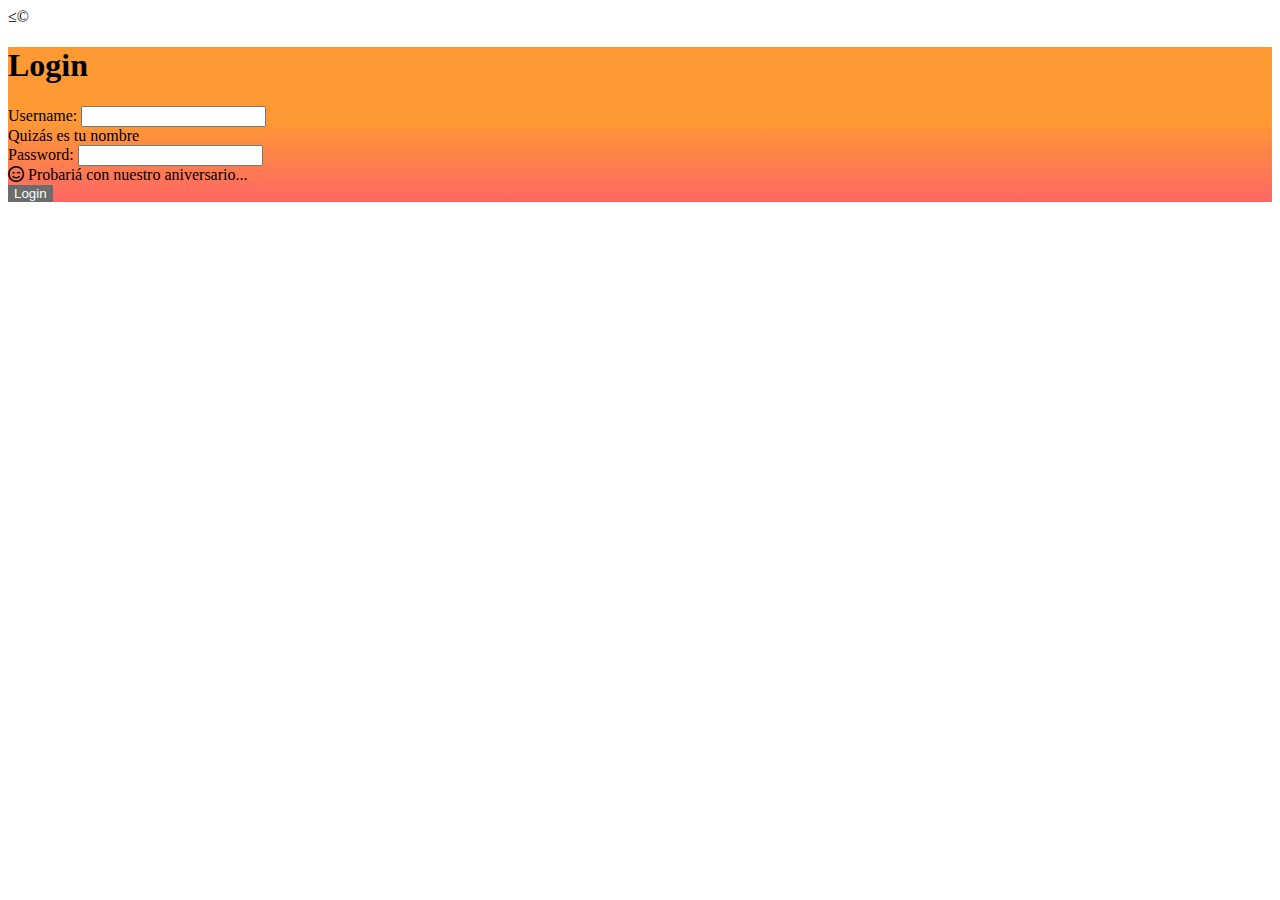
==== login.html @ 7e78d818 "prueba" ====
<!DOCTYPE html>
<html lang="en">
<head>
    <meta charset="UTF-8">
    <meta http-equiv="X-UA-Compatible" content="IE=edge">
    <meta name="viewport" content="width=device-width, initial-scale=1.0">
    <title>Document</title>
    <link href="https://cdn.jsdelivr.net/npm/bootstrap@5.3.0-alpha3/dist/css/bootstrap.min.css" rel="stylesheet" integrity="sha384-KK94CHFLLe+nY2dmCWGMq91rCGa5gtU4mk92HdvYe+M/SXH301p5ILy+dN9+nJOZ" crossorigin="anonymous">
    <link rel="stylesheet" href="https://cdnjs.cloudflare.com/ajax/libs/font-awesome/6.4.0/css/all.min.css">
    <link rel="stylesheet" href="styles.css">
</head>
<body class="index">≤©

    <div class="container-fluid d-flex justify-content-center">
    <div class="row align-items-center vh-100"> 
      <form class="text-center p-4 bg-light rounded">
        <h1 class="mb-3">Login</h1>
        <div class="mb-3 justify-content-center" >
        <label class="form-label" for="username">Username:</label>
        <input type="text" class="form-control" aria-describedby="userHelp" id="username" name="username">
        <div id="userHelp" class="form-text">Quizás es tu nombre</div>
      </div>

      <div class="mb-3">
        <label for="password" class="form-label">Password:</label>
        <input type="password" id="password" name="password" class="form-control" aria-describedby="passwordHelp">
        <div id="passwordHelp" class="form-text"><i class="fa-regular fa-face-smile-wink"></i> Probariá con nuestro aniversario...</div>

      </div>
        <button type="button" onclick="login()">Login</button>
      </form>

    </div>
    </div>

<script src="app.js"></script>
<script src="https://cdn.jsdelivr.net/npm/@popperjs/core@2.11.7/dist/umd/popper.min.js" integrity="sha384-zYPOMqeu1DAVkHiLqWBUTcbYfZ8osu1Nd6Z89ify25QV9guujx43ITvfi12/QExE" crossorigin="anonymous"></script>
<script src="https://cdn.jsdelivr.net/npm/bootstrap@5.3.0-alpha3/dist/js/bootstrap.min.js" integrity="sha384-Y4oOpwW3duJdCWv5ly8SCFYWqFDsfob/3GkgExXKV4idmbt98QcxXYs9UoXAB7BZ" crossorigin="anonymous"></script>
</body>
</html>
---- styles.css ----
.index{
    background-image: url(portada2.jpg);
    object-fit: cover; 
}
form{
    background: linear-gradient(to bottom, #ff9933 48%, #ff6666 100%);
}
#contenedor-1,#contenedor-2,#contenedor-3{
    background-color: rgb(223, 223, 223);
}
button{
    background-color: rgb(108, 108, 108);
    border: none;
    color:white;
}

#contenedor-poema{
    height: 300px;
}
#contenedor-footer{
    height: 150px;
}

.row{
    height: 590px;
}
#likesDisplay{
    font-size: 12px;
}

@media ( max-width: 576px) {
    
    .texto{
        font-size: 8px;
        text-align: justify;
    }
    .texto-contenedor{
        height: 220px;
        width: 200px;
    }
    span{
        text-align: center;
        display: flex;
        justify-content: center;
    }
    .titulo{
        font-size: 10px;
        display: flex;
        justify-content: center;

    }
    .btn-contenedor-1{
        height: 30px;
        width: 100px;
    }
    .imagen-contenedor{
        max-height: 250px;
    }
    .row{
        height: 280px;
    }
    .imagen-contenedor img{
        height: 280px;
        width: 100%;
    }
 }


 @media (min-width: 576px){
    .imagen-contenedor{
        max-height: 600px;

    }
    .imagen-contenedor img{
        height: 600px;
        width: 100%;
    }
 }
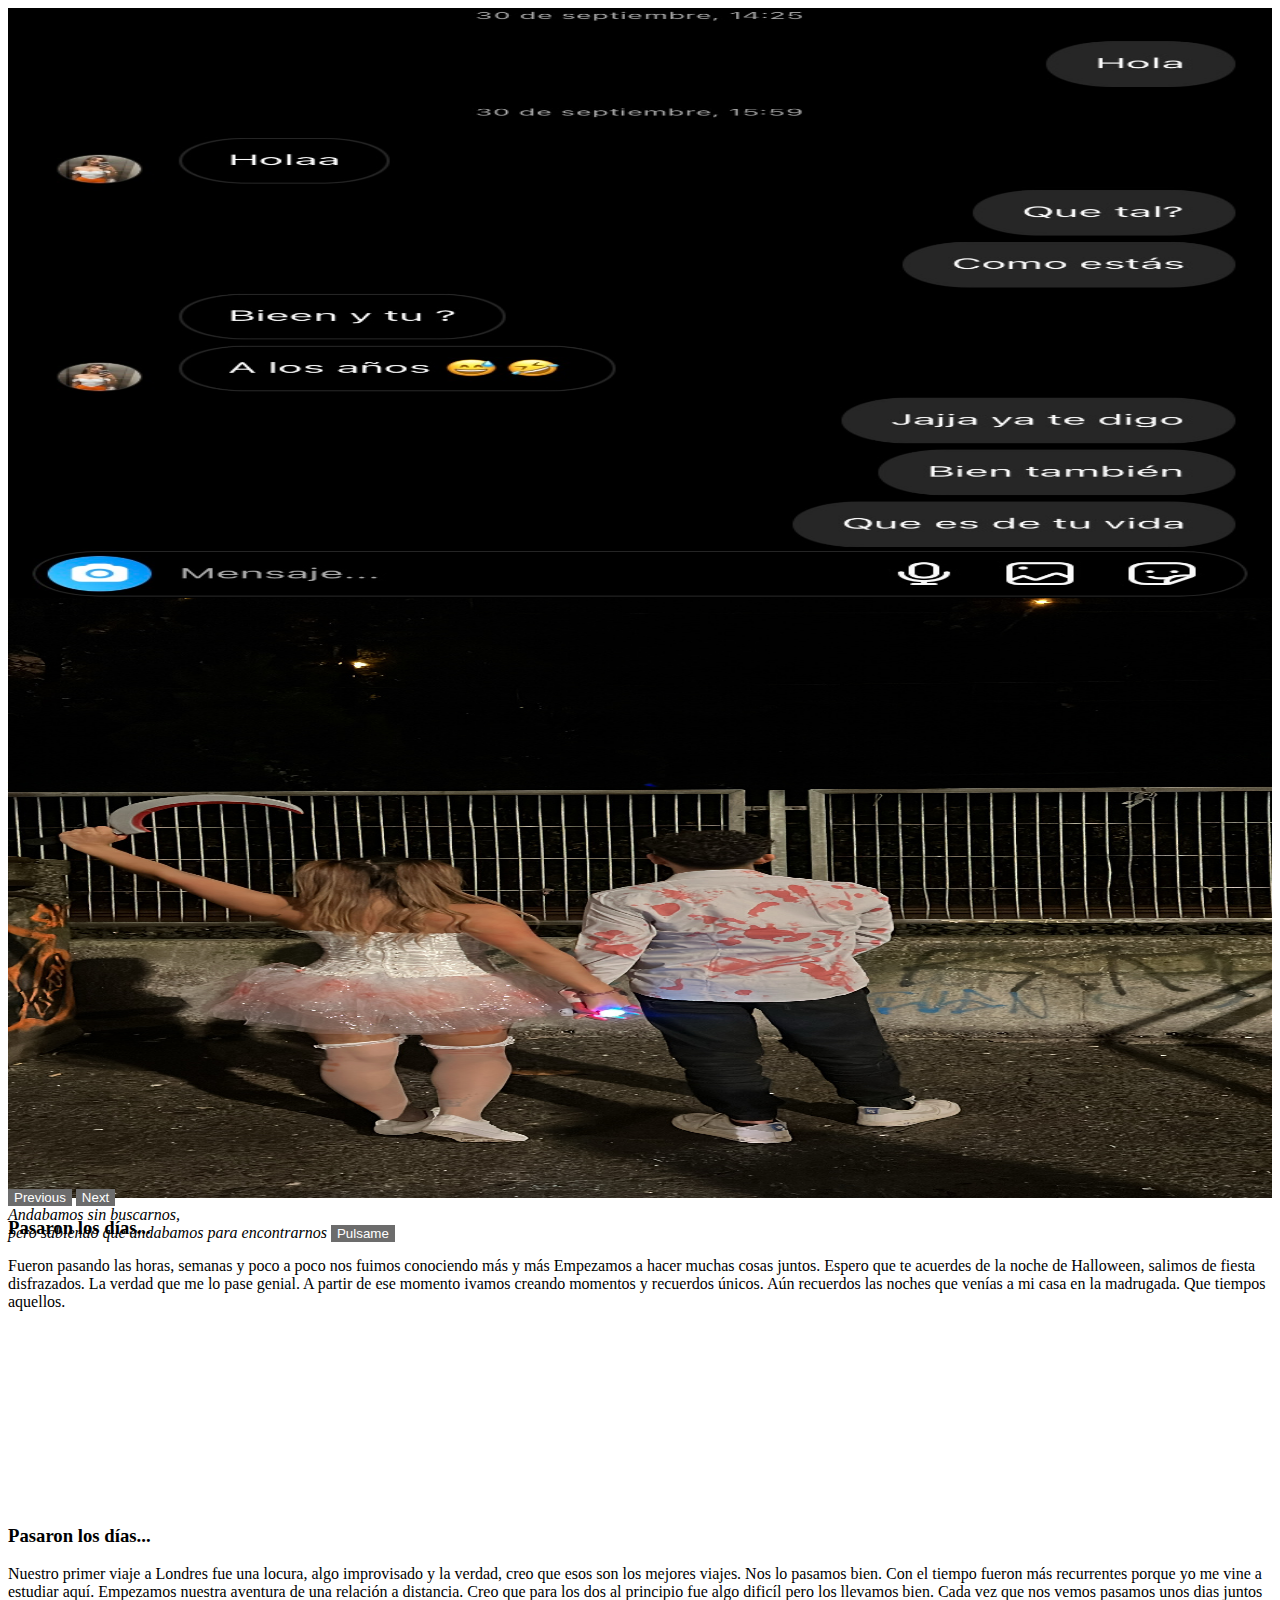
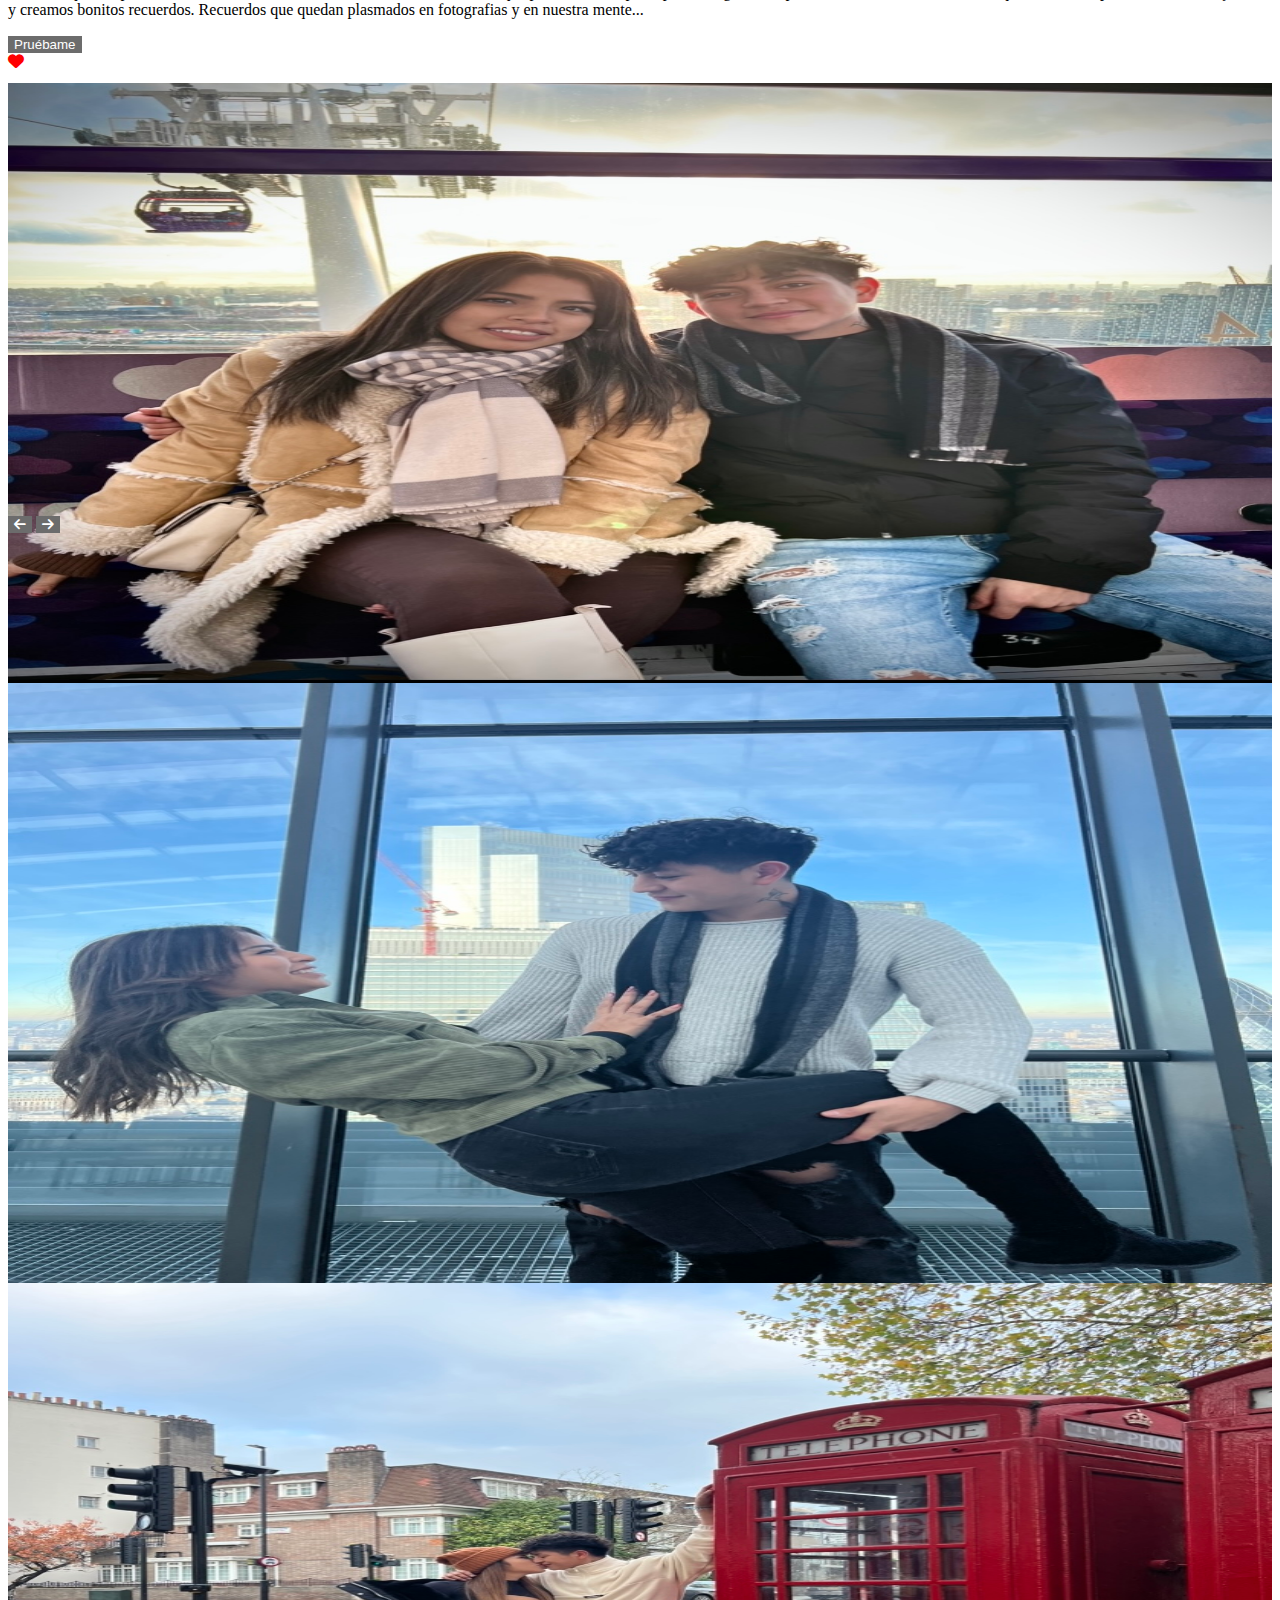
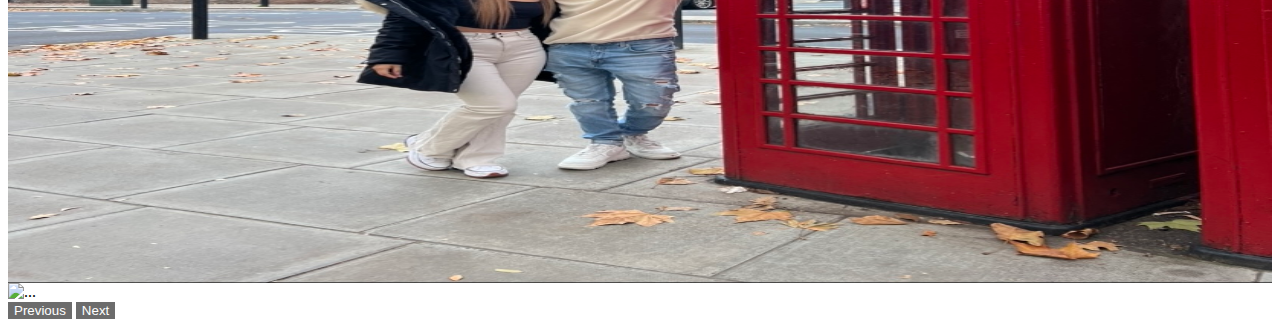
==== commit fa6e443d: "prueba2" ====
--- a/login.html
+++ b/login.html
@@ -4,37 +4,190 @@
     <meta charset="UTF-8">
     <meta http-equiv="X-UA-Compatible" content="IE=edge">
     <meta name="viewport" content="width=device-width, initial-scale=1.0">
-    <title>Document</title>
+    <title>Para ti </title>
+    <link rel="stylesheet" href="styles.css">
+    <link rel="stylesheet" href="https://cdnjs.cloudflare.com/ajax/libs/font-awesome/6.4.0/css/all.min.css">
     <link href="https://cdn.jsdelivr.net/npm/bootstrap@5.3.0-alpha3/dist/css/bootstrap.min.css" rel="stylesheet" integrity="sha384-KK94CHFLLe+nY2dmCWGMq91rCGa5gtU4mk92HdvYe+M/SXH301p5ILy+dN9+nJOZ" crossorigin="anonymous">
-    <link rel="stylesheet" href="https://cdnjs.cloudflare.com/ajax/libs/font-awesome/6.4.0/css/all.min.css">
-    <link rel="stylesheet" href="styles.css">
 </head>
-<body class="index">≤©
-
-    <div class="container-fluid d-flex justify-content-center">
-    <div class="row align-items-center vh-100"> 
-      <form class="text-center p-4 bg-light rounded">
-        <h1 class="mb-3">Login</h1>
-        <div class="mb-3 justify-content-center" >
-        <label class="form-label" for="username">Username:</label>
-        <input type="text" class="form-control" aria-describedby="userHelp" id="username" name="username">
-        <div id="userHelp" class="form-text">Quizás es tu nombre</div>
-      </div>
-
-      <div class="mb-3">
-        <label for="password" class="form-label">Password:</label>
-        <input type="password" id="password" name="password" class="form-control" aria-describedby="passwordHelp">
-        <div id="passwordHelp" class="form-text"><i class="fa-regular fa-face-smile-wink"></i> Probariá con nuestro aniversario...</div>
-
-      </div>
-        <button type="button" onclick="login()">Login</button>
-      </form>
+<body>
+    
+    <div class="container-fluid p-3"> 
+        <div id="seconCorusel" class="carousel slide" data-bs-ride="carousel">
+            <div class="carousel-inner">
+                <div class="carousel-item active">
+                    <div class="row"> 
+                        <div class="div1 col-6 col-md-4 col-l-4">
+                            <div class="imagen-contenedor">
+                                <img  src="img/foto-1.jpg"  class="img-fluid" alt="...">
+                            </div>
+                        </div>
+                        <div class="div2 col-6 col-md-8 col-l-8 d-flex align-items-center justify-content-center text-center flex-column">
+                            <div class="texto-contenedor d-flex align-items-center justify-content-center text-center flex-column">
+                                <h3 class="titulo">Pasaron los días...</h3>
+                                <p class="texto "> 
+                                    Fueron pasando las horas, semanas y poco a poco nos fuimos conociendo más y más 
+                                    Empezamos a hacer muchas cosas juntos. Espero que te acuerdes de la noche de Halloween,
+                                    salimos de fiesta disfrazados. La verdad que me lo pase genial. A partir de ese momento 
+                                    ivamos creando momentos y recuerdos únicos. 
+                                    Aún recuerdos las noches que venías a mi casa en la madrugada.<span> Que tiempos aquellos.</span> 
+                                  </p>
+                                  <button id="btn-contenedor-1" type="button" class="rounded border-0 col-6 mt-3 " data-bs-toggle="modal" data-bs-target="#modal1">
+                                    Presióname
+                                  </button>
+                        <div class="modal fade" id="modal1" tabindex="-1" aria-labelledby="modal1" aria-hidden="true">
+                          <div class="modal-dialog modal-dialog-centered ">
+                            <div class="modal-content">
+                              <div class="modal-header">
+                                <h5 class="modal-title" id="modal1">Briggite Salinas</h5>
+                                <button type="button" class="btn-close" data-bs-dismiss="modal" aria-label="Close"></button>
+                              </div>
+                              <div class="modal-body">
+                                <p>24 años. Eres persona encantadora con personalidad. Soñadora. Luchadora.
+                                  Me gusta que cuando te propones algo, no paras hasta que lo consigues.
+                                  Me encanta tu sonrisa y tu forma de ser.</p>
+                              </div>
+                              <div class="modal-footer">
+                                <button type="button" class="btn btn-secondary" data-bs-dismiss="modal">Close</button>
+                              </div>
+                            </div>
+                          </div>
+                        </div>
+                            </div>
+                        </div>
+                    </div>        
+                </div>
+                <div class="carousel-item">
+                    <div class="row"> 
+                        <div class="div1 col-6 col-md-4 col-l-4">
+                            <div class="imagen-contenedor">
+                                <img  src="img/foto-2.JPG"  class="img-fluid" alt="...">
+                            </div>
+                            
+                        </div>
+                        <div class="div2  col-6 col-md-8 col-l-8 d-flex align-items-center justify-content-center text-center flex-column">
+                            <div class="texto-contenedor d-flex align-items-center justify-content-center text-center flex-column">
+                                <h3 class="titulo">Pasaron los días...</h3>
+                                <p class="texto "> 
+                                    Fueron pasando las horas, semanas y poco a poco nos fuimos conociendo más y más 
+                                    Empezamos a hacer muchas cosas juntos. Espero que te acuerdes de la noche de Halloween,
+                                    salimos de fiesta disfrazados. La verdad que me lo pase genial. A partir de ese momento 
+                                    ivamos creando momentos y recuerdos únicos. 
+                                    Aún recuerdos las noches que venías a mi casa en la madrugada.<span> Que tiempos aquellos.</span> 
+                                  </p>
+                            </div>
+                        </div>
+                    </div>
+                </div>
+        
+                <button class="carousel-control-prev" type="button" data-bs-target="#seconCorusel" data-bs-slide="prev">
+                    <span class="carousel-control-prev-icon" aria-hidden="true"></span>
+                    <span class="visually-hidden">Previous</span>
+                  </button>
+                  <button class="carousel-control-next" type="button" data-bs-target="#seconCorusel" data-bs-slide="next">
+                    <span class="carousel-control-next-icon" aria-hidden="true"></span>
+                    <span class="visually-hidden ">Next</span>
+                  </button>
+            </div>
+        </div>
+        
+        <div class="container-fluid" id="contenedor-poema">
+            <div class="d-flex flex-column justify-content-center h-100 align-items-center text-center" id="contenedor-poema-dentro">
+              <cite id="poema" class="m-2">Andabamos sin buscarnos, <br> pero sabiendo que andabamos para encontrarnos</cite> 
+              <button type="submit" class="rounded border-0 mt-3"  onclick="changePoems()"> Pulsame</button>
+            </div>
+        </div>
+        
+        <div class="container-fluid px-0">
+            <div class="row"> 
+                
+                <div class="div2 col-6 col-md-8 col-l-8 d-flex align-items-center justify-content-center text-center flex-column">
+                    <div class="texto-contenedor d-flex align-items-center justify-content-center text-center flex-column">
+                        <h3 class="titulo">Pasaron los días...</h3>
+                        <p class="texto "> 
+                    
+                                Nuestro primer viaje a Londres fue una locura, algo improvisado y la verdad, creo que esos son 
+                                los mejores viajes. Nos lo pasamos bien. Con el tiempo fueron más recurrentes porque yo me vine a 
+                                estudiar aquí. Empezamos nuestra aventura de una relación a distancia. Creo que para los dos al 
+                                principio fue algo dificíl pero los llevamos bien. Cada vez que nos vemos pasamos unos dias juntos
+                                y creamos bonitos recuerdos. Recuerdos que quedan plasmados en fotografias y en nuestra mente...
+                              
+                          </p>
+                          <button id="btn-contenedor-1" type="button" onclick="addLikes()" class="rounded border-0 col-6 mt-1">
+                            Pruébame
+                        </button>
+                        <div id="likesboard" class="container-fluidd-flex d-flex align-items-center justify-content-center flex-row mt-2">
+                            <i class="fa fa-heart" style="color:red" aria-hidden="true"></i>
+                        </div>
+                    </div>
+                </div>
+                <div class="div1 col-6 col-md-4 col-l-4">
+                    <!-- inicio -->
+                    <div id="thirdCorusel" class="carousel slide" data-bs-ride="carousel">
+                        <div class="carousel-inner">
+                            <div class="carousel-item active"> 
+                                    <div class="div1">
+                                        <div class="imagen-contenedor">
+                                            <img  src="img/foto-3.jpg"  class="img-fluid" alt="...">
+                                        </div>
+                                    </div>          
+                            </div>
+                            <div class="carousel-item">
+                                <div class="div1">
+                                    <div class="imagen-contenedor">
+                                        <img  src="img/foto-4.jpg"  class="img-fluid" alt="...">
+                                    </div>
+                                </div>
+                            </div>
+        
+                            <div class="carousel-item">
+                                <div class="div1">
+                                    <div class="imagen-contenedor">
+                                        <img  src="img/foto-5.jpg"  class="img-fluid" alt="...">
+                                    </div>
+                                </div>
+                            </div>
+        
+                            <div class="carousel-item">
+                                <div class="div1">
+                                    <div class="imagen-contenedor">
+                                        <img  src="img/foto-6.jpg"  class="img-fluid" alt="...">
+                                    </div>
+                                </div>
+                            </div>
+        
+                           
+                    
+                            <button class="carousel-control-prev" type="button" data-bs-target="#thirdCorusel" data-bs-slide="prev">
+                                <span class="carousel-control-prev-icon" aria-hidden="true"></span>
+                                <span class="visually-hidden">Previous</span>
+                              </button>
+                              <button class="carousel-control-next" type="button" data-bs-target="#thirdCorusel" data-bs-slide="next">
+                                <span class="carousel-control-next-icon" aria-hidden="true"></span>
+                                <span class="visually-hidden ">Next</span>
+                              </button>
+                        </div>
+                    </div>
+                    <!-- fin -->
+                </div>
+            </div> 
+        
+        </div>
+        
+        <div class="container-fluid" id="contenedor-footer">
+            <div class="d-flex flex-row justify-content-center h-100 align-items-center text-center">
+              <button type="submit" class="rounded border-0 mx-4"  onclick=""><i class="fa fa-arrow-left" aria-hidden="true"></i></button>
+              <button type="submit" class="rounded border-0" id="next-arrow" onclick="changeNextPage ()"><i class="fa fa-arrow-right" aria-hidden="true"></i>
+              </button>
+            </div>
+        </div>
+        
 
     </div>
-    </div>
+
+
 
 <script src="app.js"></script>
 <script src="https://cdn.jsdelivr.net/npm/@popperjs/core@2.11.7/dist/umd/popper.min.js" integrity="sha384-zYPOMqeu1DAVkHiLqWBUTcbYfZ8osu1Nd6Z89ify25QV9guujx43ITvfi12/QExE" crossorigin="anonymous"></script>
 <script src="https://cdn.jsdelivr.net/npm/bootstrap@5.3.0-alpha3/dist/js/bootstrap.min.js" integrity="sha384-Y4oOpwW3duJdCWv5ly8SCFYWqFDsfob/3GkgExXKV4idmbt98QcxXYs9UoXAB7BZ" crossorigin="anonymous"></script>
 </body>
-</html>  +</html>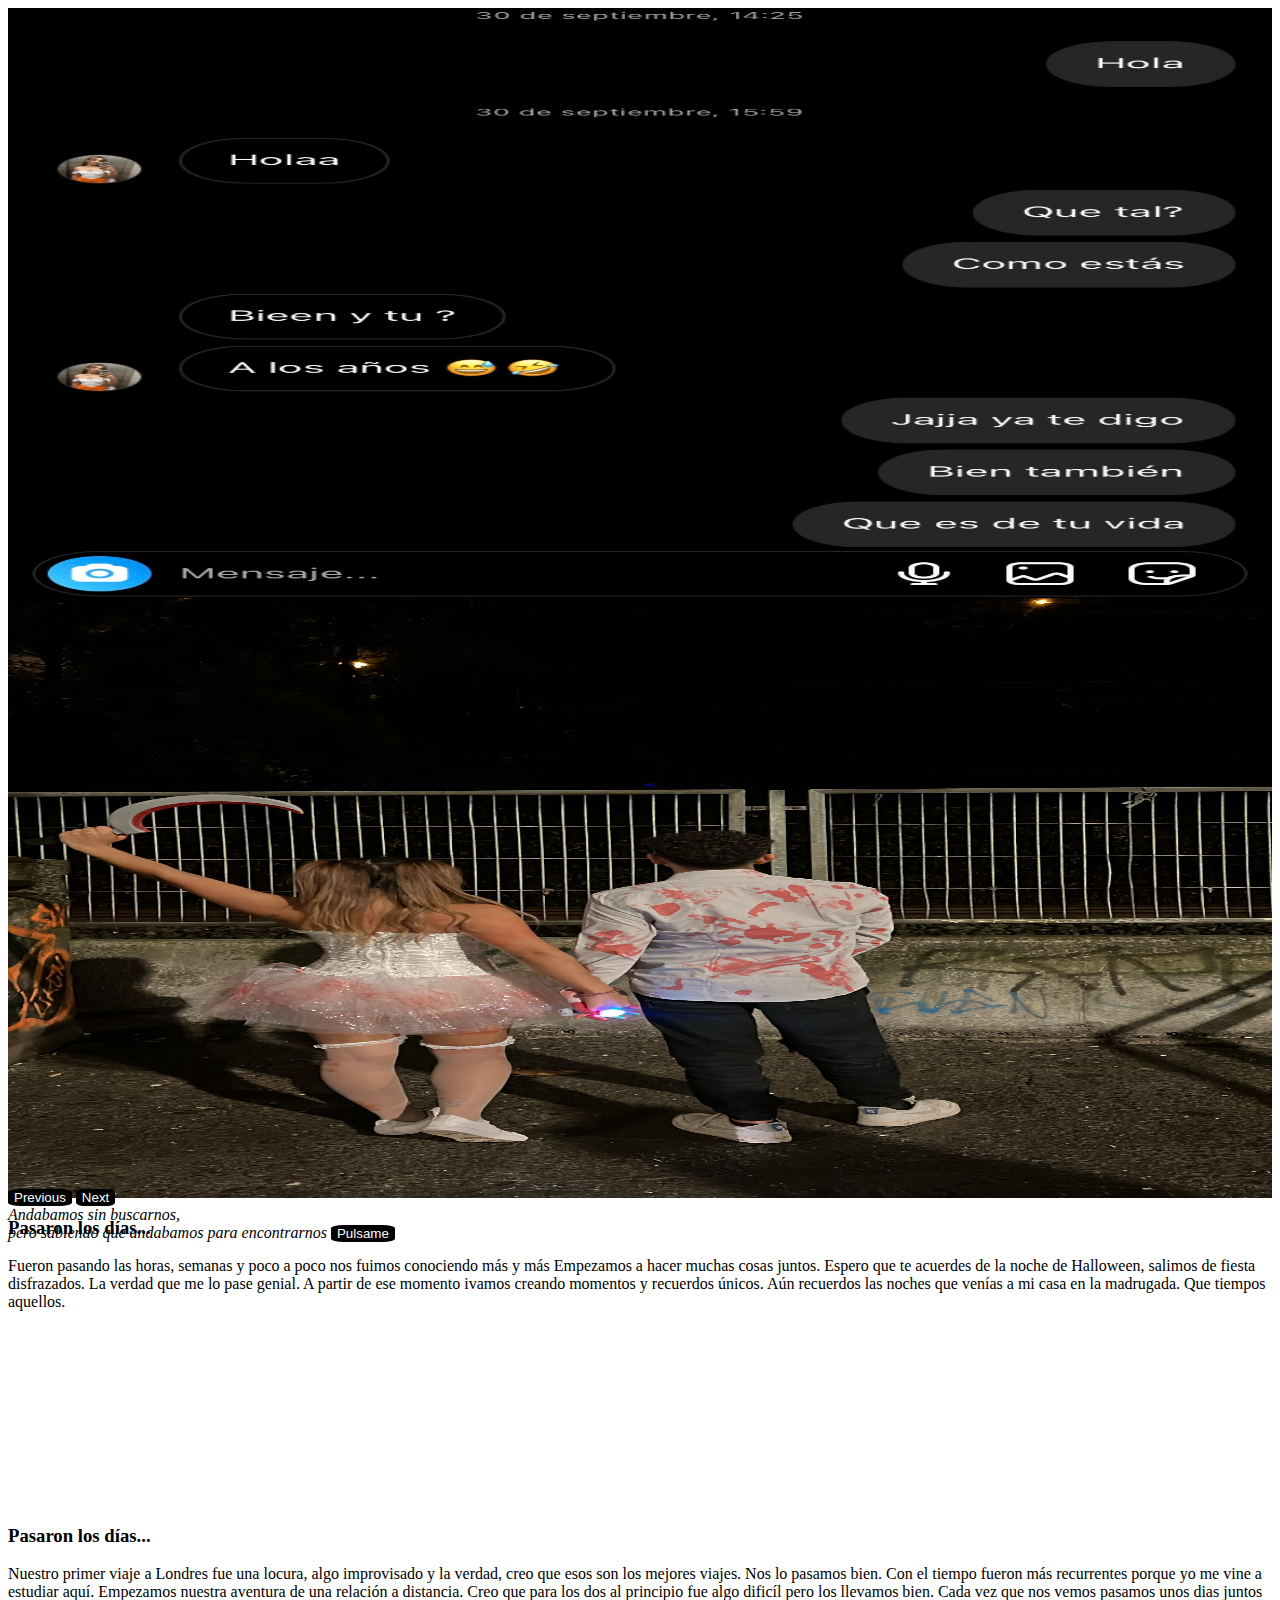
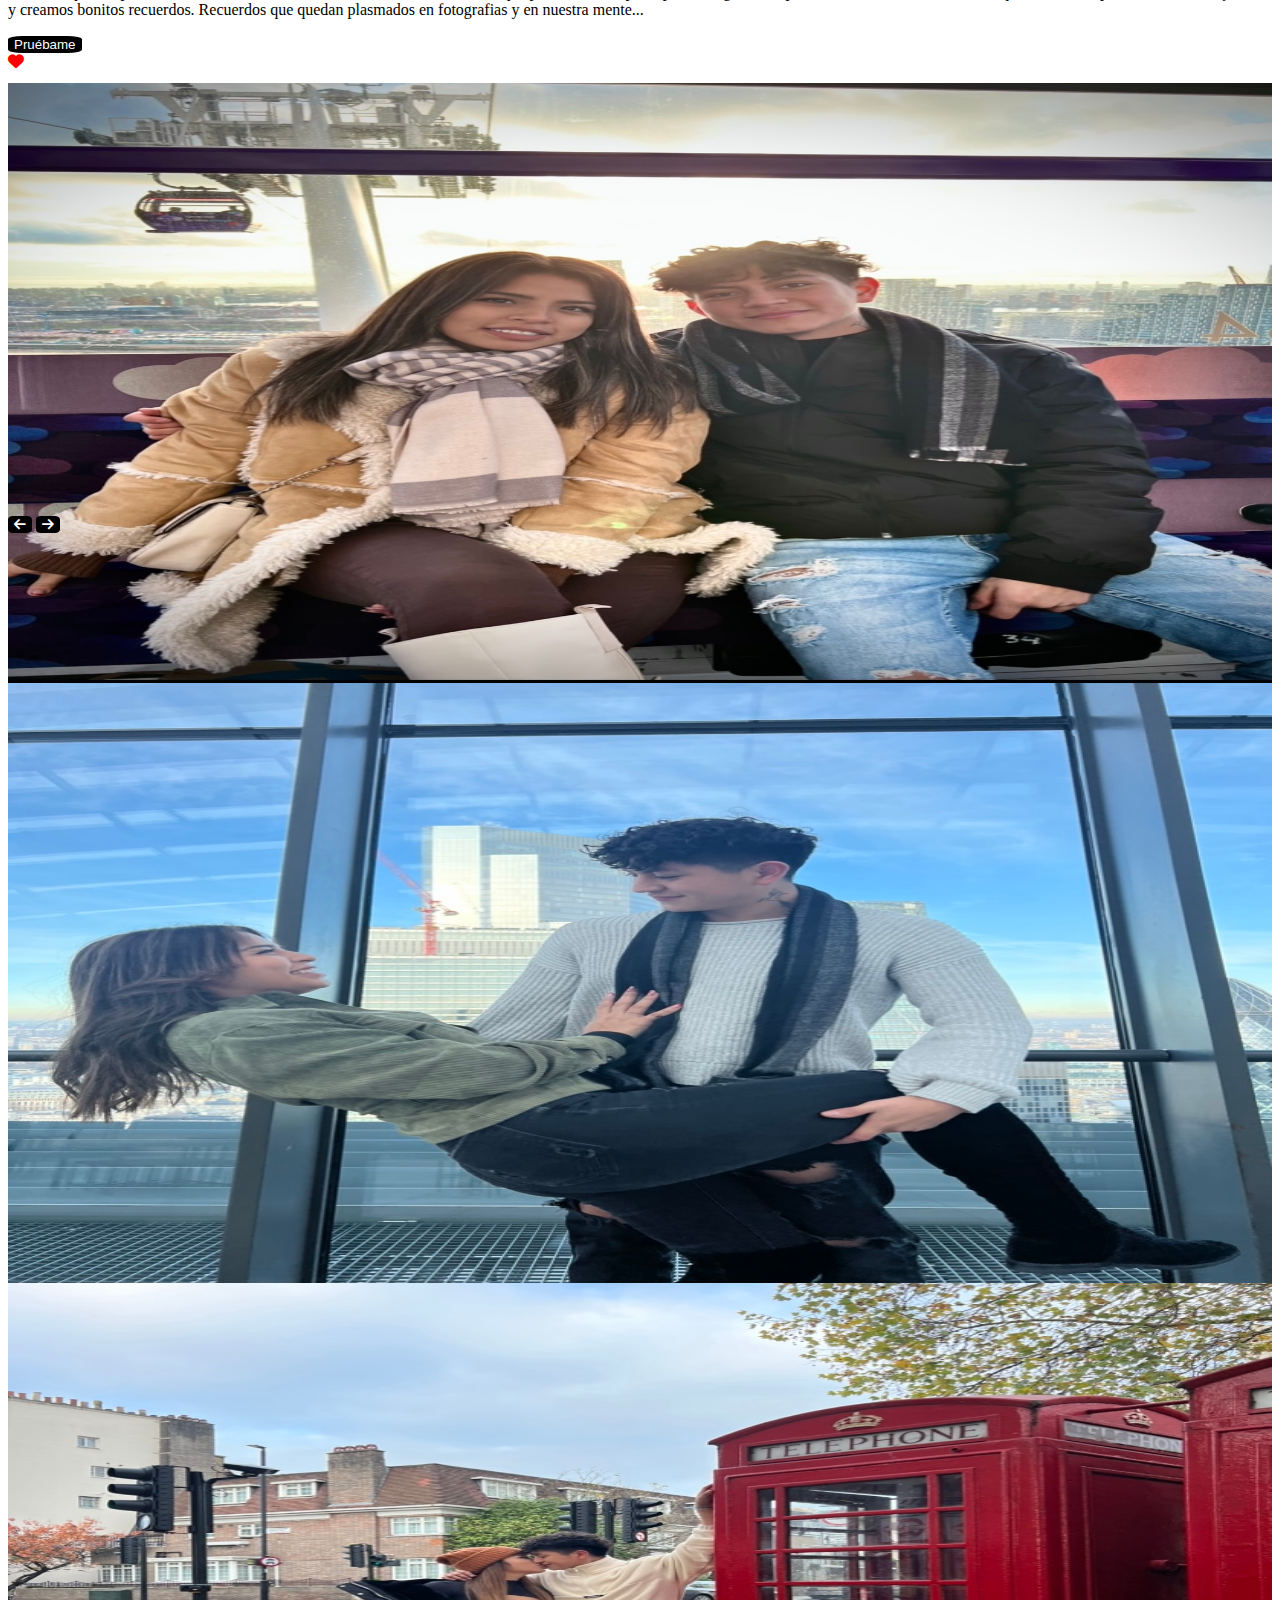
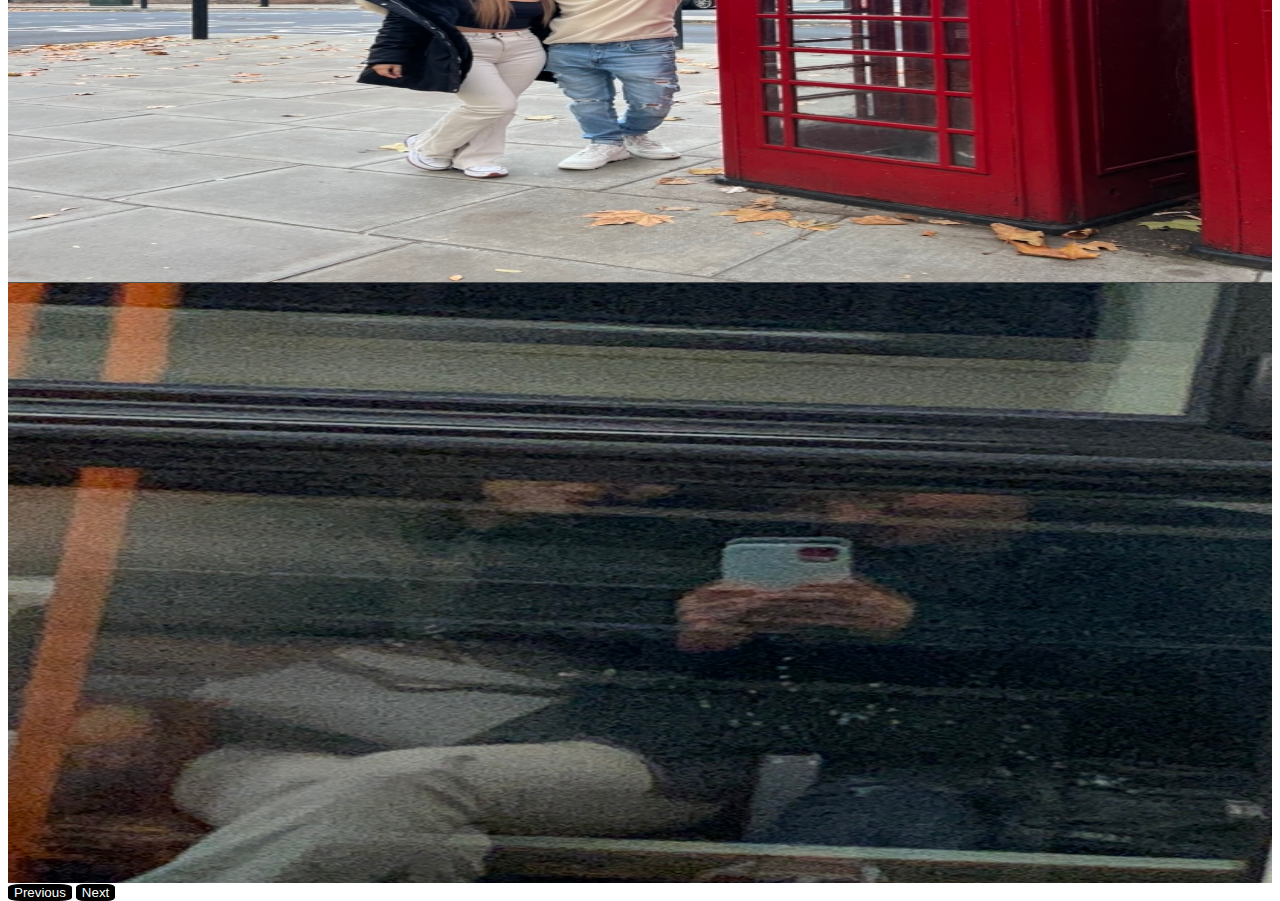
==== commit bcb63eed: "new commit" ====
--- a/login.html
+++ b/login.html
@@ -31,7 +31,7 @@
                                     ivamos creando momentos y recuerdos únicos. 
                                     Aún recuerdos las noches que venías a mi casa en la madrugada.<span> Que tiempos aquellos.</span> 
                                   </p>
-                                  <button id="btn-contenedor-1" type="button" class="rounded border-0 col-6 mt-3 " data-bs-toggle="modal" data-bs-target="#modal1">
+                                  <button id="btn-contenedor-1" type="button" class="rounded border-0 col-8 mt-3 " data-bs-toggle="modal" data-bs-target="#modal1">
                                     Presióname
                                   </button>
                         <div class="modal fade" id="modal1" tabindex="-1" aria-labelledby="modal1" aria-hidden="true">
--- a/styles.css
+++ b/styles.css
@@ -1,18 +1,20 @@
 .index{
-    background-image: url(portada2.jpg);
+    background-image: url(img/portada2.jpg);
     object-fit: cover; 
 }
 form{
-    background: linear-gradient(to bottom, #ff9933 48%, #ff6666 100%);
+    background: linear-gradient(to bottom, #ced8ec 35%, #305974 100%);
 }
 #contenedor-1,#contenedor-2,#contenedor-3{
     background-color: rgb(223, 223, 223);
 }
 button{
-    background-color: rgb(108, 108, 108);
+    background-color: black;
     border: none;
     color:white;
+    border-radius: 20%;
 }
+
 
 #contenedor-poema{
     height: 300px;
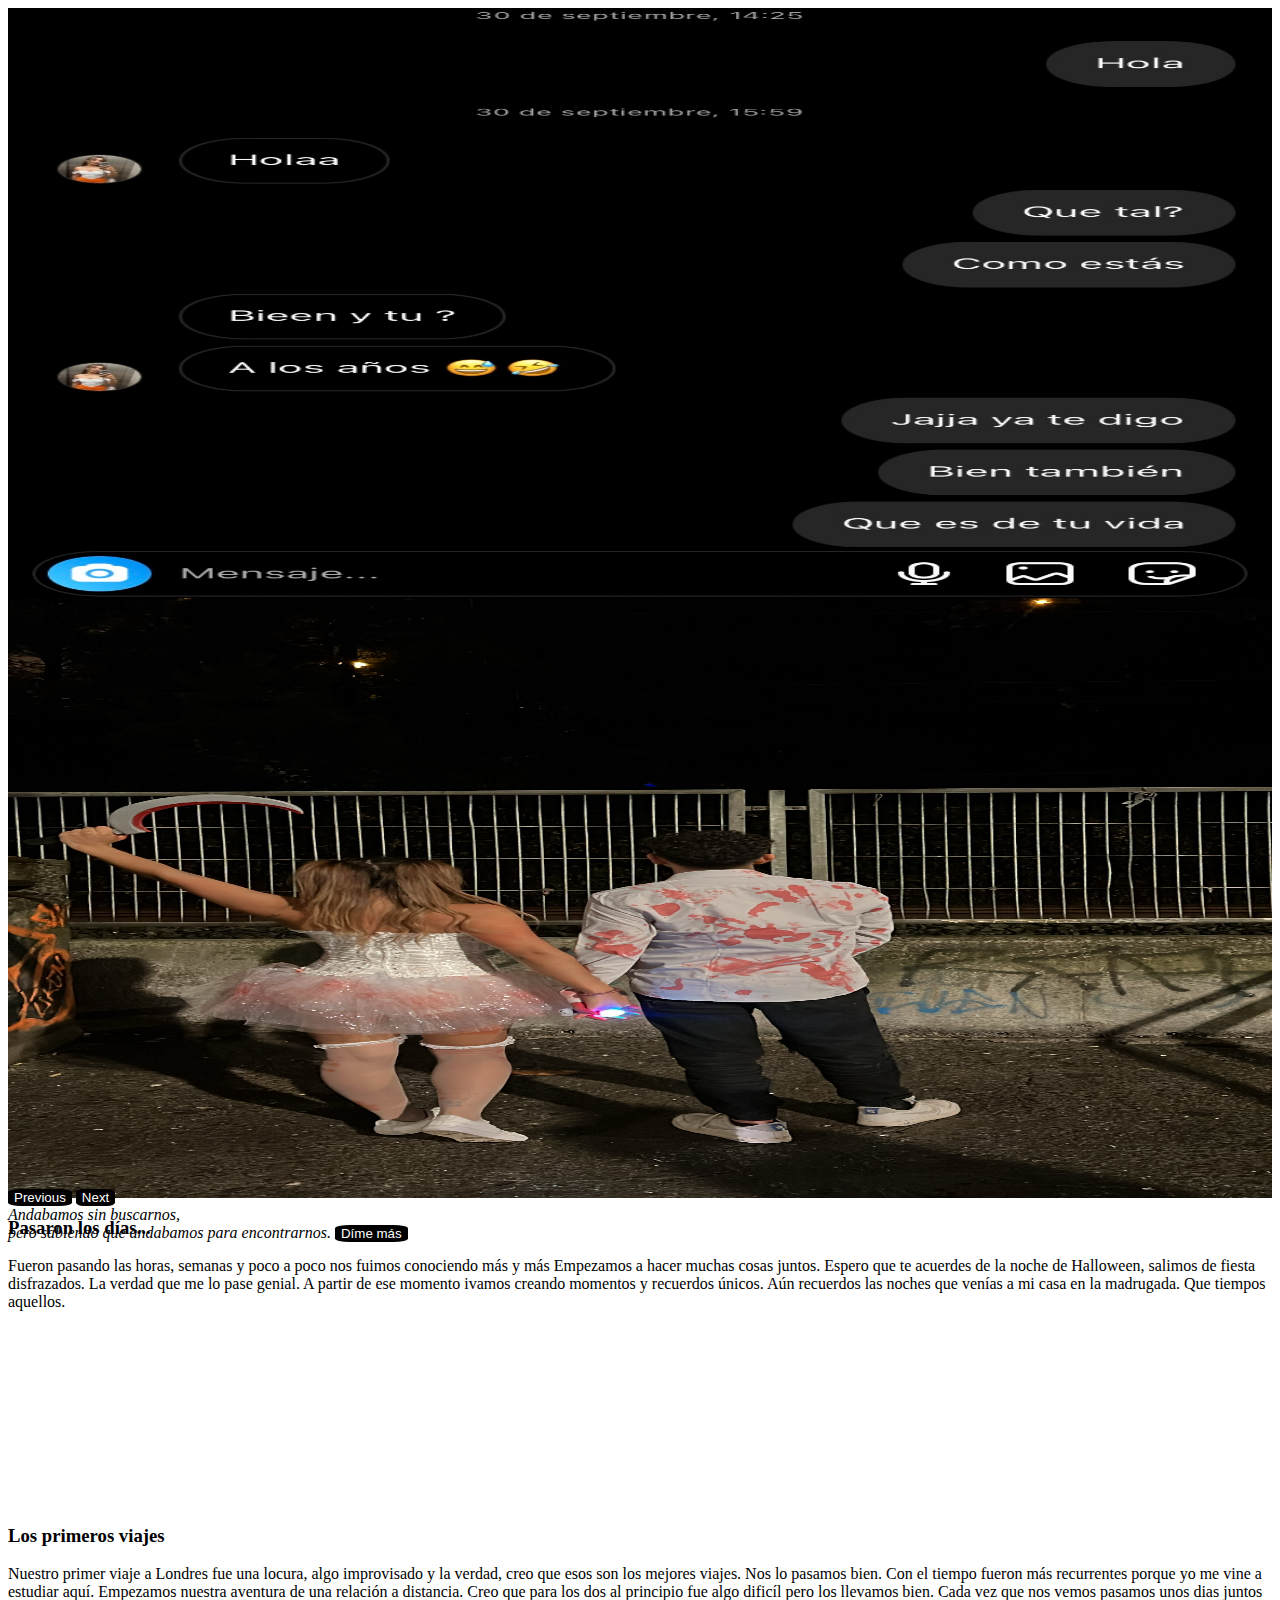
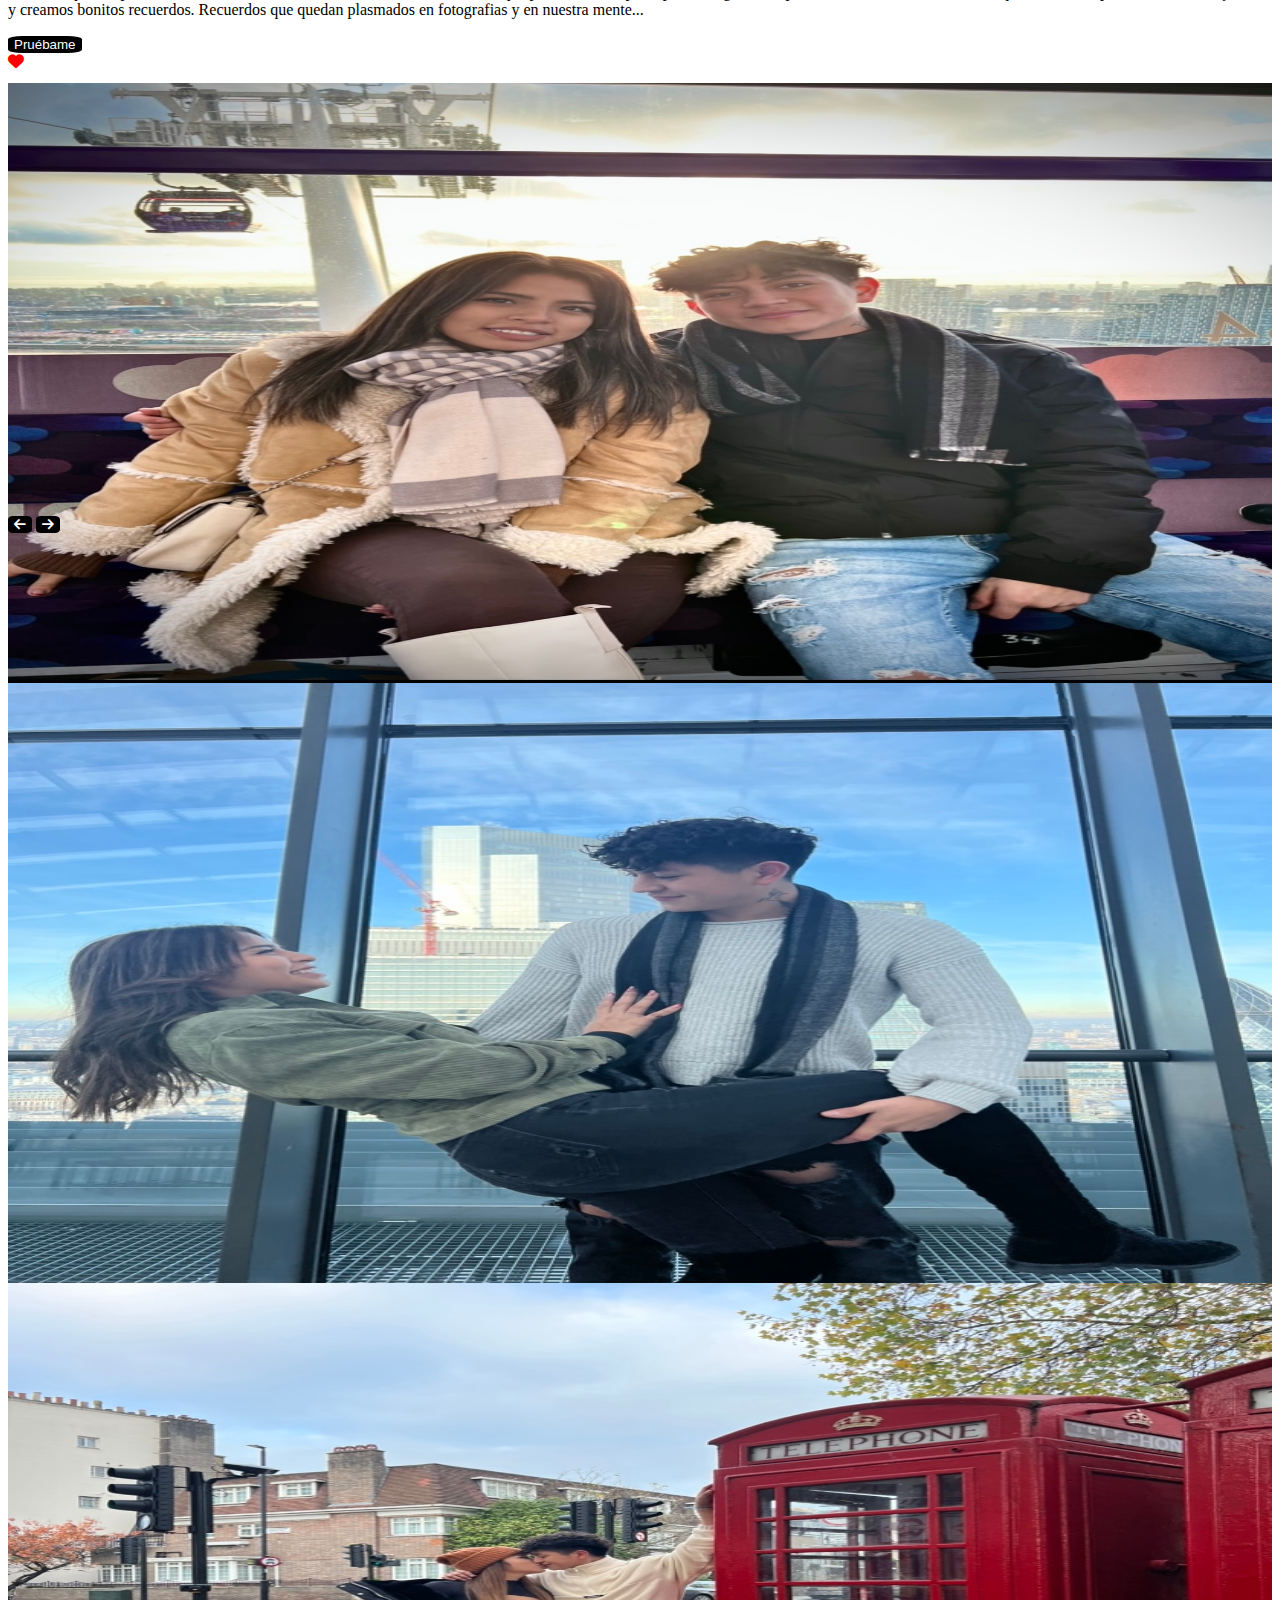
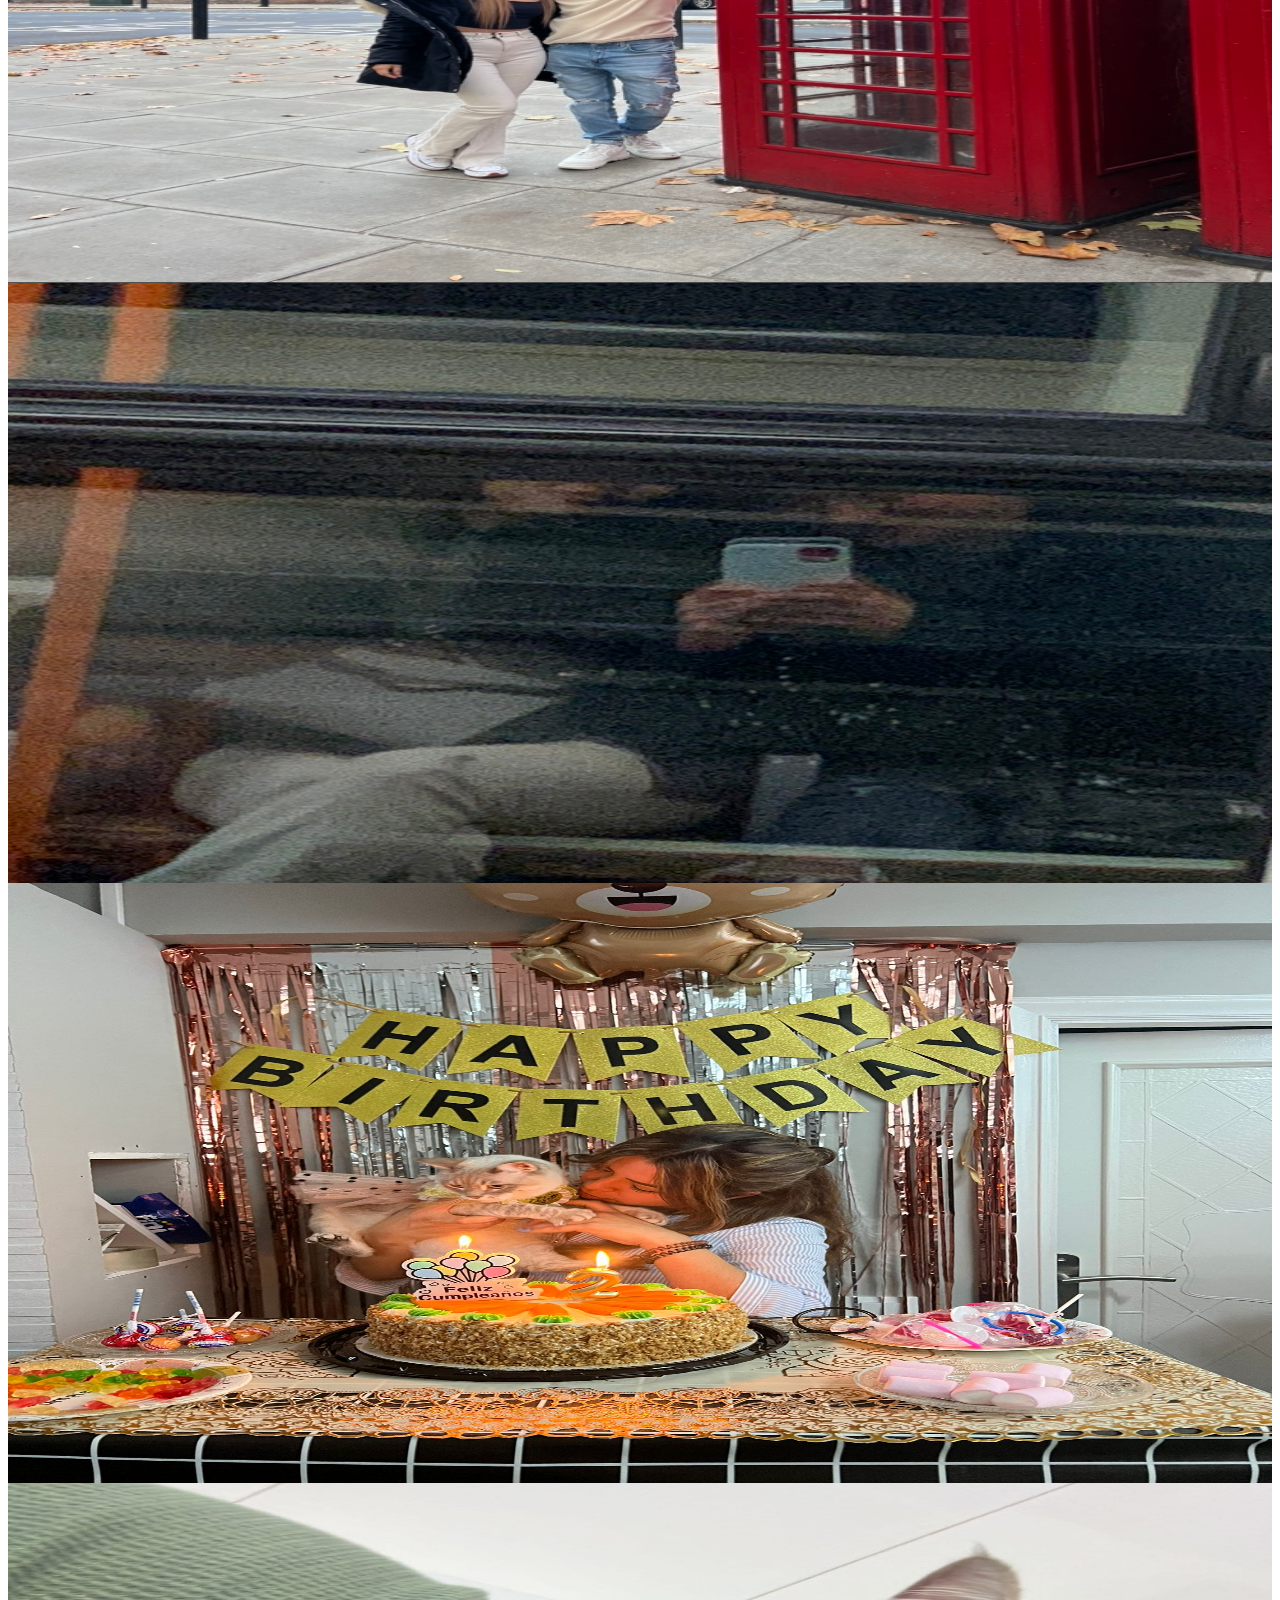
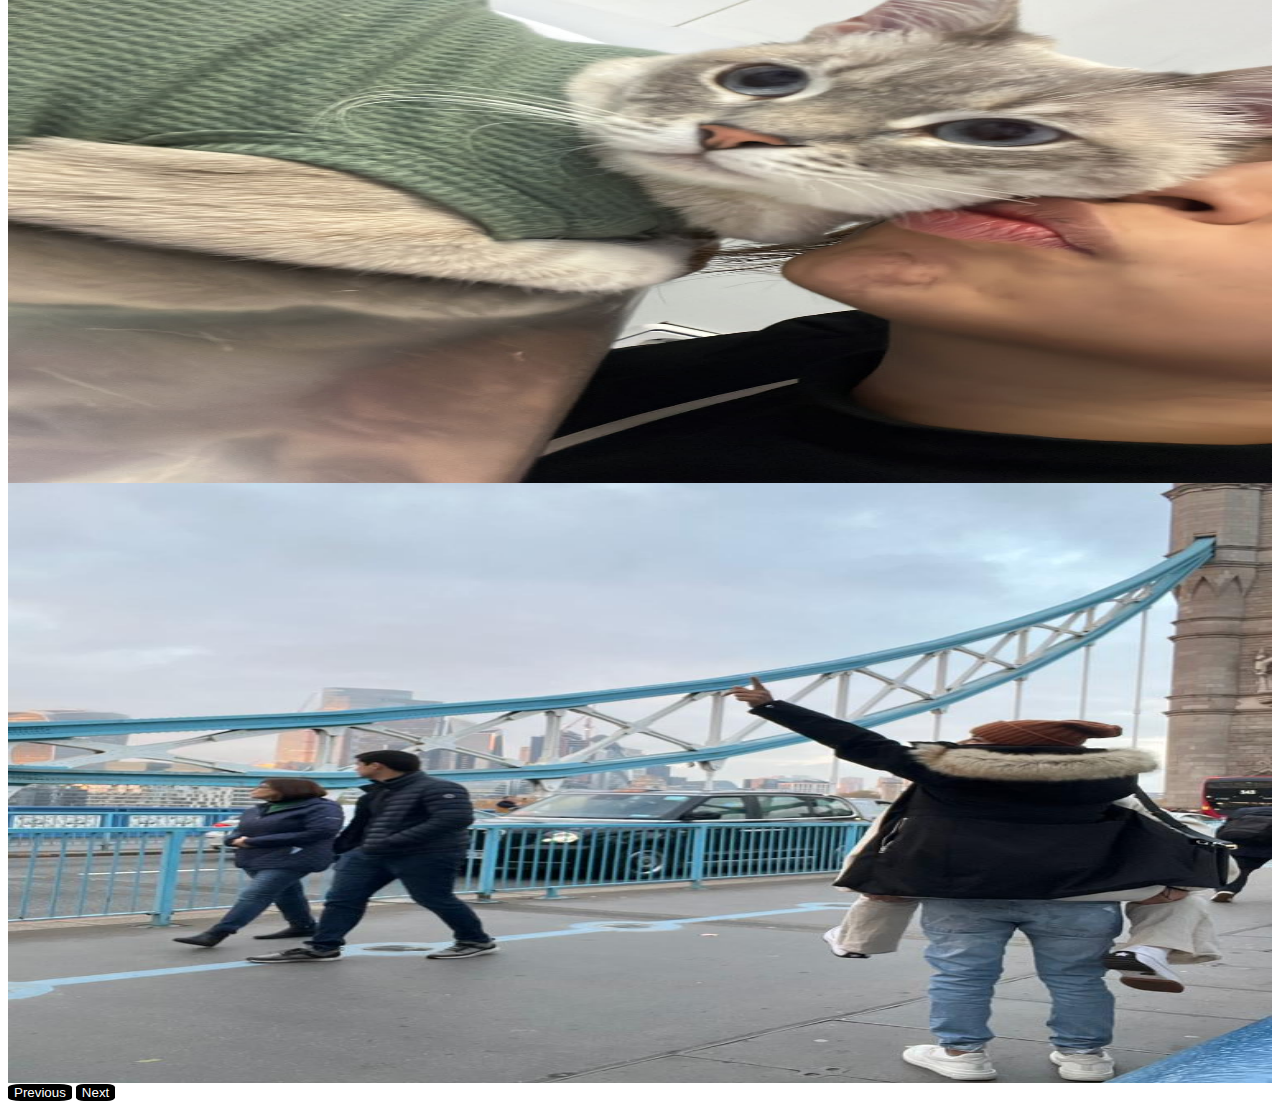
==== commit 1b82c605: "new chnages" ====
--- a/login.html
+++ b/login.html
@@ -23,13 +23,13 @@
                         </div>
                         <div class="div2 col-6 col-md-8 col-l-8 d-flex align-items-center justify-content-center text-center flex-column">
                             <div class="texto-contenedor d-flex align-items-center justify-content-center text-center flex-column">
-                                <h3 class="titulo">Pasaron los días...</h3>
+                                <h3 class="titulo">Como empezó todo...</h3>
                                 <p class="texto "> 
-                                    Fueron pasando las horas, semanas y poco a poco nos fuimos conociendo más y más 
-                                    Empezamos a hacer muchas cosas juntos. Espero que te acuerdes de la noche de Halloween,
-                                    salimos de fiesta disfrazados. La verdad que me lo pase genial. A partir de ese momento 
-                                    ivamos creando momentos y recuerdos únicos. 
-                                    Aún recuerdos las noches que venías a mi casa en la madrugada.<span> Que tiempos aquellos.</span> 
+                                    Creo que nunca lo habiamos pensado. Después de tanto tiempo volver a vernos desde que 
+                                    eramos crios. Y la verdad, me alegro. Todo empezó con un hola que tal jajaj 
+                                    Imaginate. Te empezé a conocer como amiga y después empezé a sentir algo más por tí.
+                                    Me trasmitías confianza, tranquilidad, alegría  y eso me gustaba mucho. Sentía
+                                    que en parte podia ser yo mismo sin ser juzgado y creo que lo mismo sentías tú.<span> Era algo mútuo.</span>
                                   </p>
                                   <button id="btn-contenedor-1" type="button" class="rounded border-0 col-8 mt-3 " data-bs-toggle="modal" data-bs-target="#modal1">
                                     Presióname
@@ -92,8 +92,8 @@
         
         <div class="container-fluid" id="contenedor-poema">
             <div class="d-flex flex-column justify-content-center h-100 align-items-center text-center" id="contenedor-poema-dentro">
-              <cite id="poema" class="m-2">Andabamos sin buscarnos, <br> pero sabiendo que andabamos para encontrarnos</cite> 
-              <button type="submit" class="rounded border-0 mt-3"  onclick="changePoems()"> Pulsame</button>
+              <cite id="poema" class="m-2">Andabamos sin buscarnos, <br> pero sabiendo que andabamos para encontrarnos.</cite> 
+              <button type="submit" class="rounded border-0 mt-3"  onclick="changePoems()"> Díme más</button>
             </div>
         </div>
         
@@ -102,7 +102,7 @@
                 
                 <div class="div2 col-6 col-md-8 col-l-8 d-flex align-items-center justify-content-center text-center flex-column">
                     <div class="texto-contenedor d-flex align-items-center justify-content-center text-center flex-column">
-                        <h3 class="titulo">Pasaron los días...</h3>
+                        <h3 class="titulo">Los primeros viajes</h3>
                         <p class="texto "> 
                     
                                 Nuestro primer viaje a Londres fue una locura, algo improvisado y la verdad, creo que esos son 
@@ -124,7 +124,7 @@
                     <!-- inicio -->
                     <div id="thirdCorusel" class="carousel slide" data-bs-ride="carousel">
                         <div class="carousel-inner">
-                            <div class="carousel-item active"> 
+                            <div class="carousel-item"> 
                                     <div class="div1">
                                         <div class="imagen-contenedor">
                                             <img  src="img/foto-3.jpg"  class="img-fluid" alt="...">
@@ -151,6 +151,28 @@
                                 <div class="div1">
                                     <div class="imagen-contenedor">
                                         <img  src="img/foto-6.jpg"  class="img-fluid" alt="...">
+                                    </div>
+                                </div>
+                            </div>
+
+                            <div class="carousel-item">
+                                <div class="div1">
+                                    <div class="imagen-contenedor">
+                                        <img  src="img/foto-20.JPG"  class="img-fluid" alt="...">
+                                    </div>
+                                </div>
+                            </div>
+                            <div class="carousel-item ">
+                                <div class="div1">
+                                    <div class="imagen-contenedor">
+                                        <img  src="img/foto-21.JPG"  class="img-fluid" alt="...">
+                                    </div>
+                                </div>
+                            </div>
+                            <div class="carousel-item active">
+                                <div class="div1">
+                                    <div class="imagen-contenedor">
+                                        <img  src="img/foto-22.JPG"  class="img-fluid" alt="...">
                                     </div>
                                 </div>
                             </div>
--- a/styles.css
+++ b/styles.css
@@ -38,7 +38,7 @@
     }
     .texto-contenedor{
         height: 220px;
-        width: 200px;
+        width: 160px;
     }
     span{
         text-align: center;
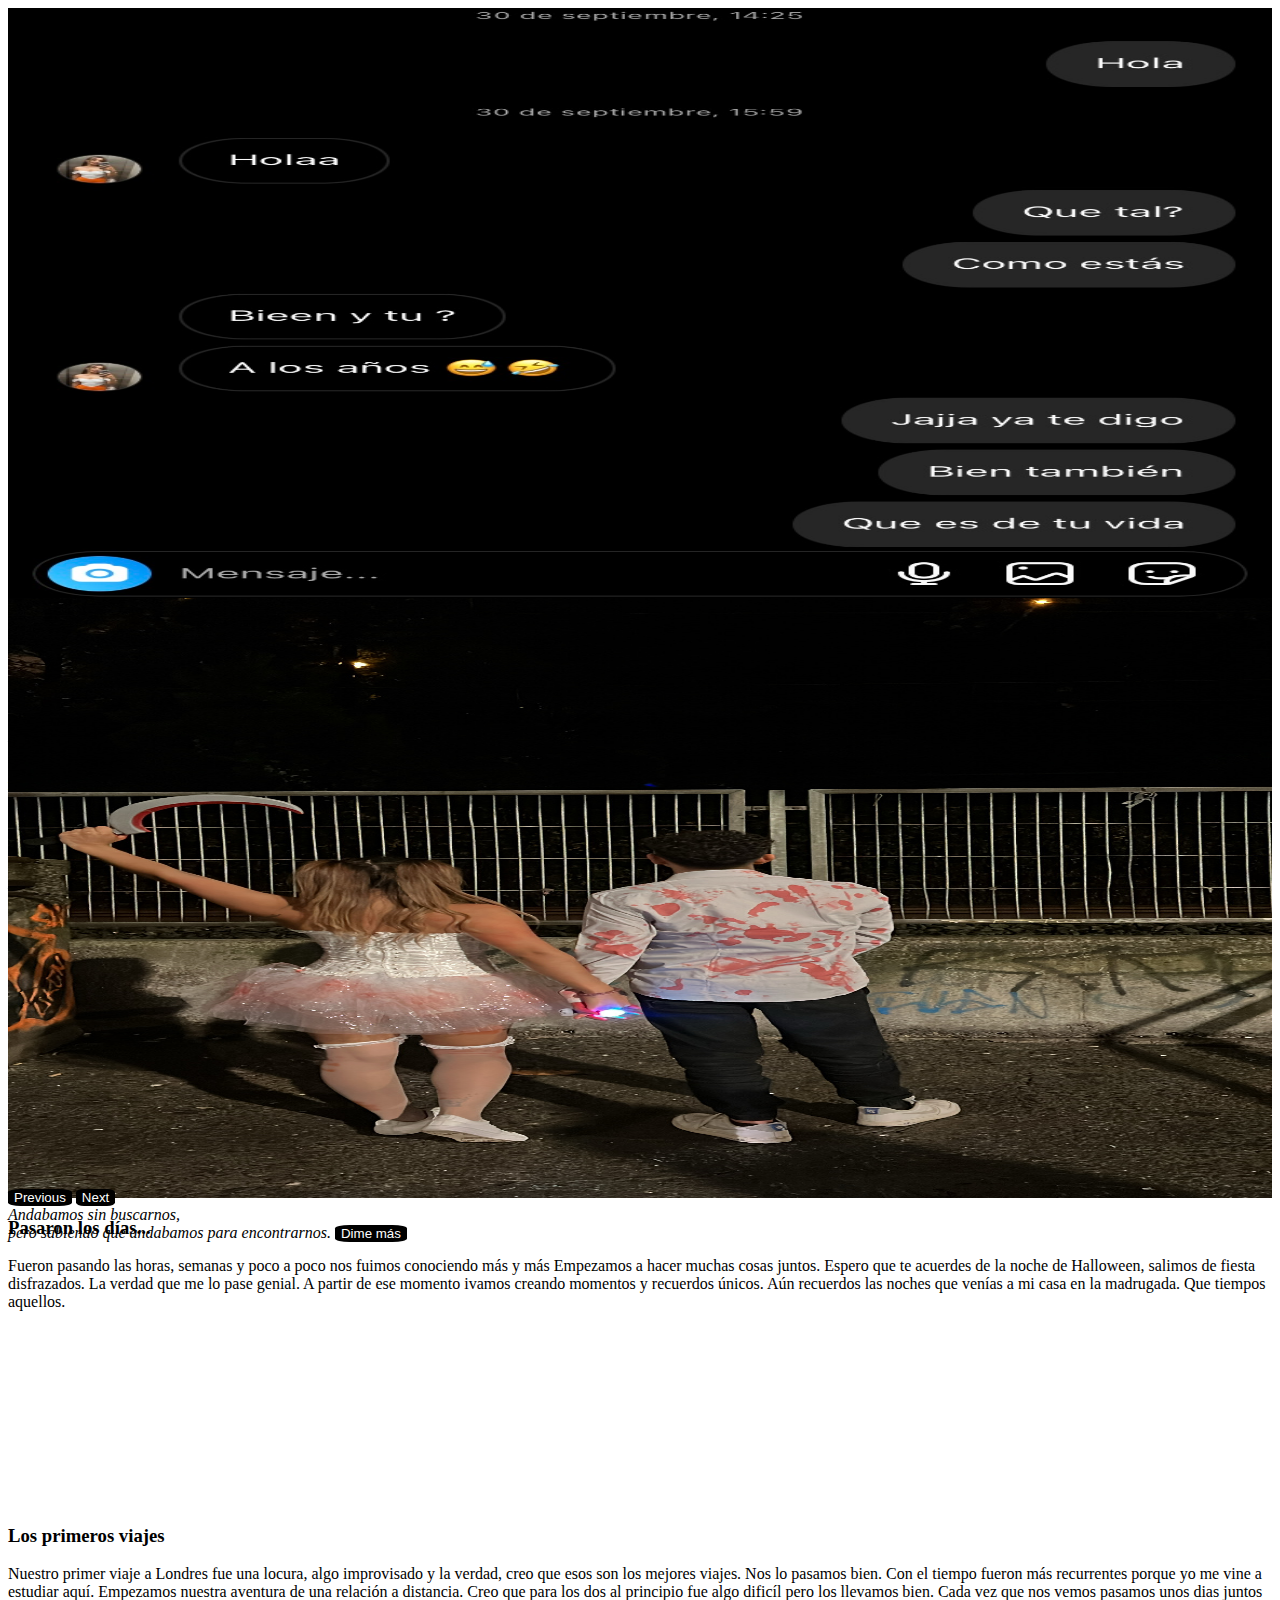
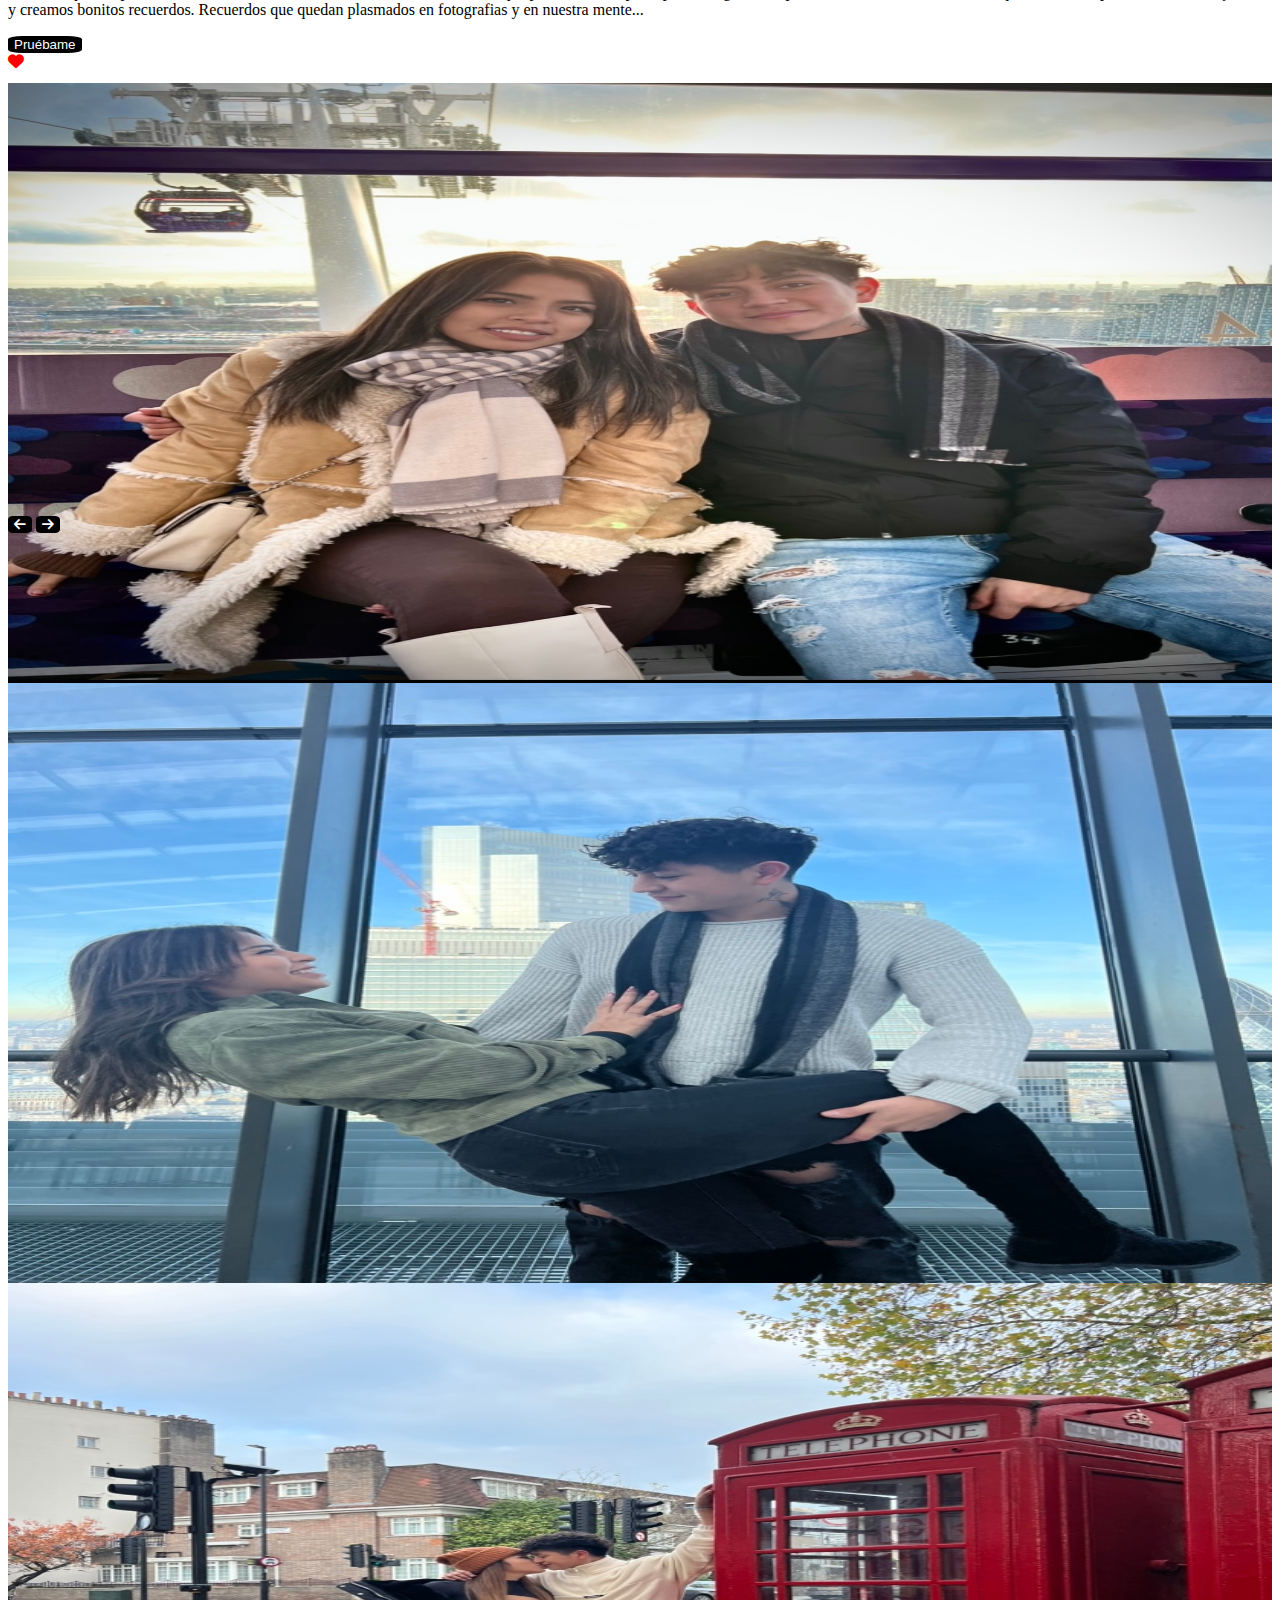
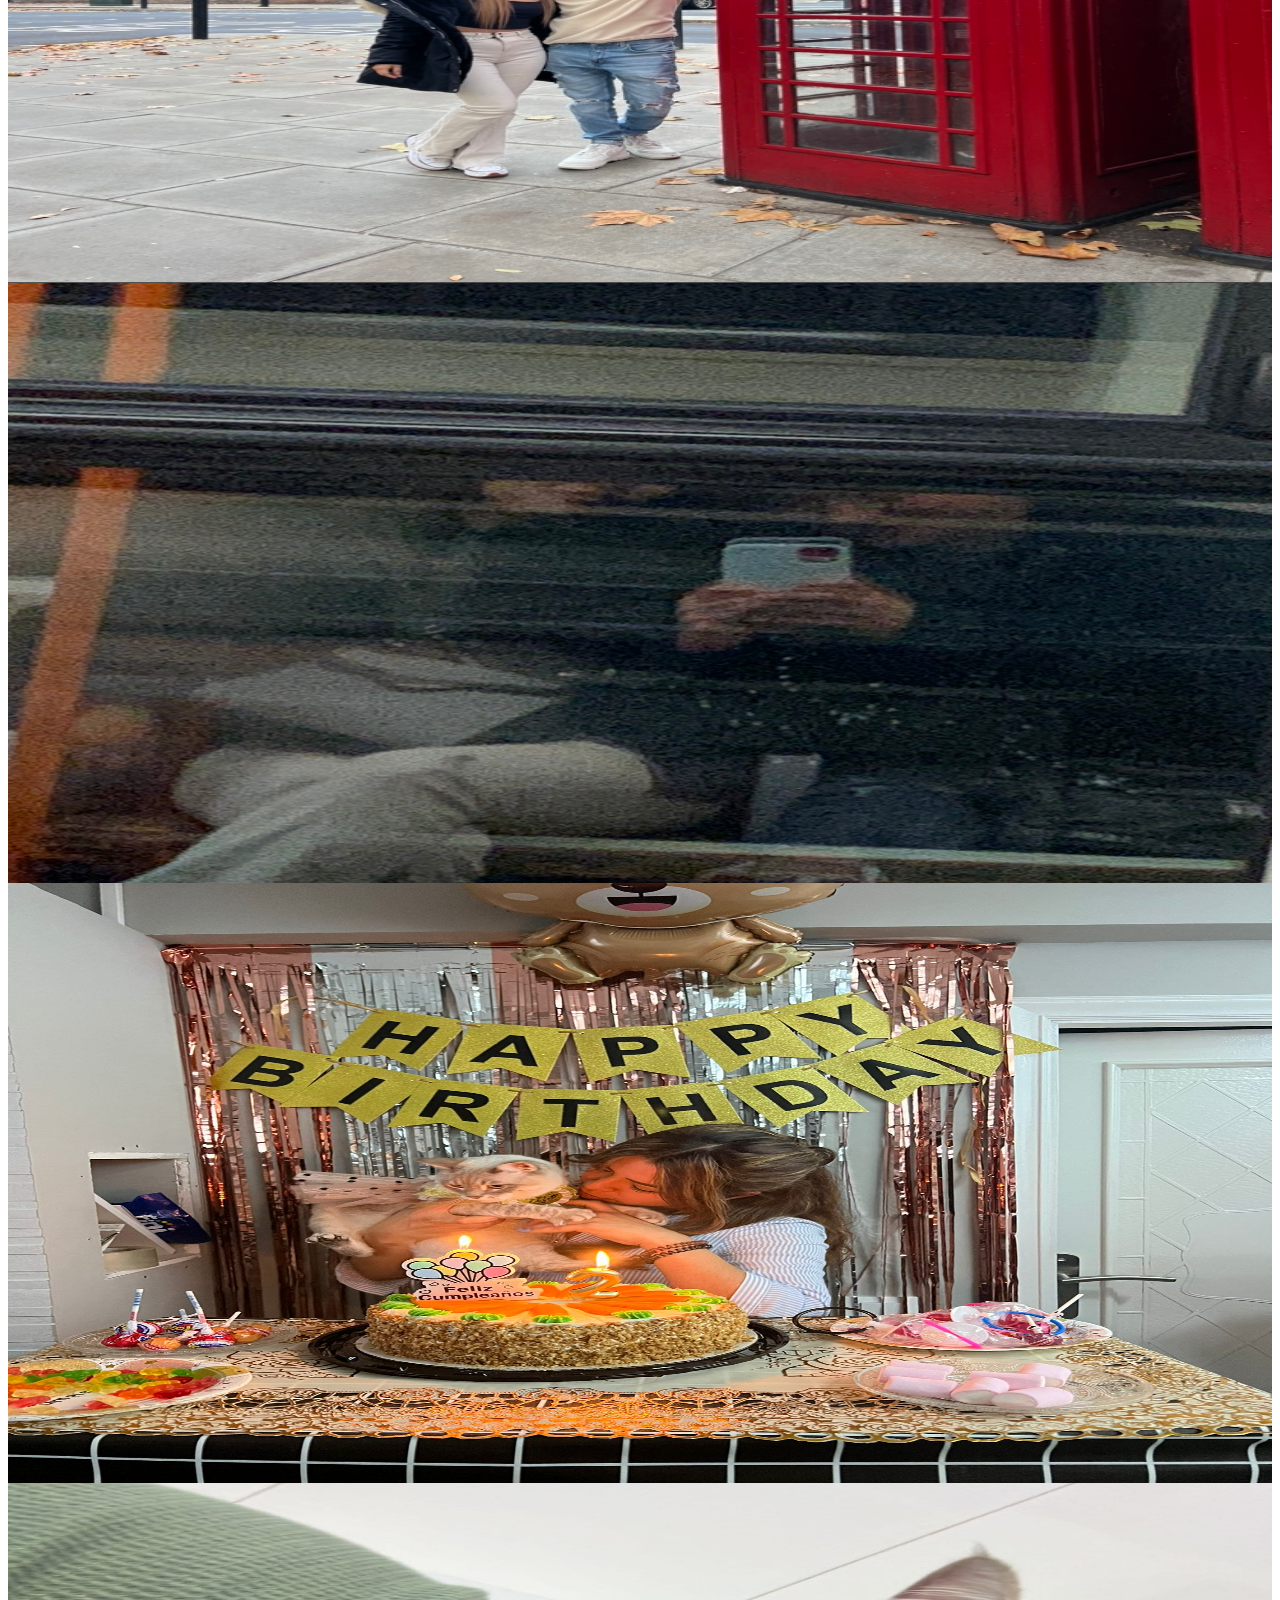
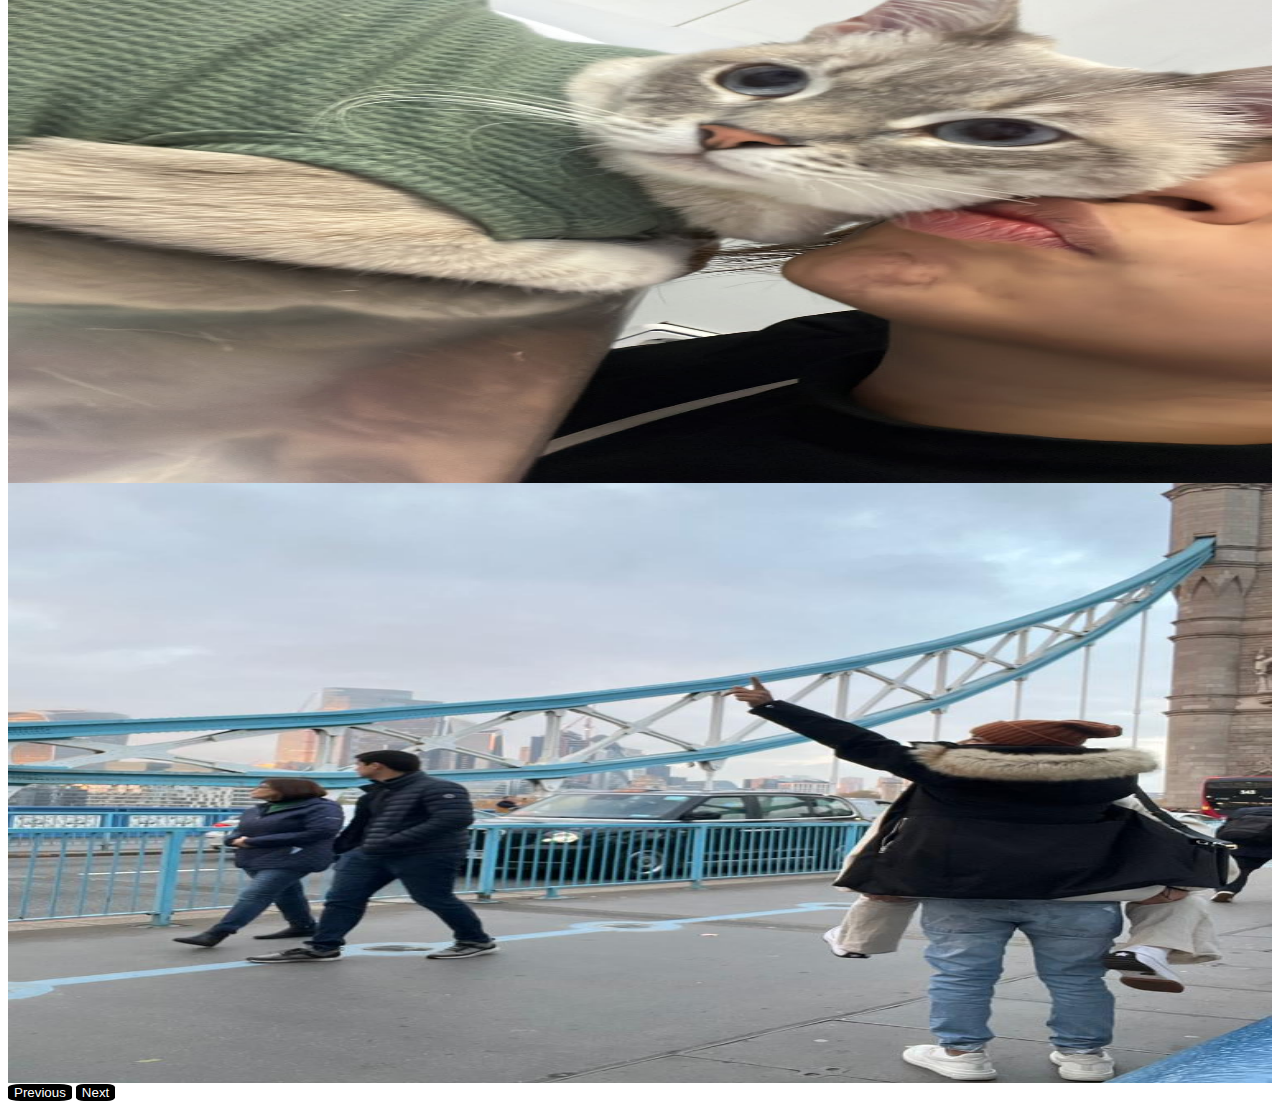
==== commit 6fdb9f44: "changes" ====
--- a/login.html
+++ b/login.html
@@ -93,7 +93,7 @@
         <div class="container-fluid" id="contenedor-poema">
             <div class="d-flex flex-column justify-content-center h-100 align-items-center text-center" id="contenedor-poema-dentro">
               <cite id="poema" class="m-2">Andabamos sin buscarnos, <br> pero sabiendo que andabamos para encontrarnos.</cite> 
-              <button type="submit" class="rounded border-0 mt-3"  onclick="changePoems()"> Díme más</button>
+              <button type="submit" class="rounded border-0 mt-3"  onclick="changePoems()"> Dime más</button>
             </div>
         </div>
         
@@ -112,7 +112,7 @@
                                 y creamos bonitos recuerdos. Recuerdos que quedan plasmados en fotografias y en nuestra mente...
                               
                           </p>
-                          <button id="btn-contenedor-1" type="button" onclick="addLikes()" class="rounded border-0 col-6 mt-1">
+                          <button id="btn-contenedor-1" type="button" onclick="addLikes()" class="rounded border-0 col-8 mt-1">
                             Pruébame
                         </button>
                         <div id="likesboard" class="container-fluidd-flex d-flex align-items-center justify-content-center flex-row mt-2">
